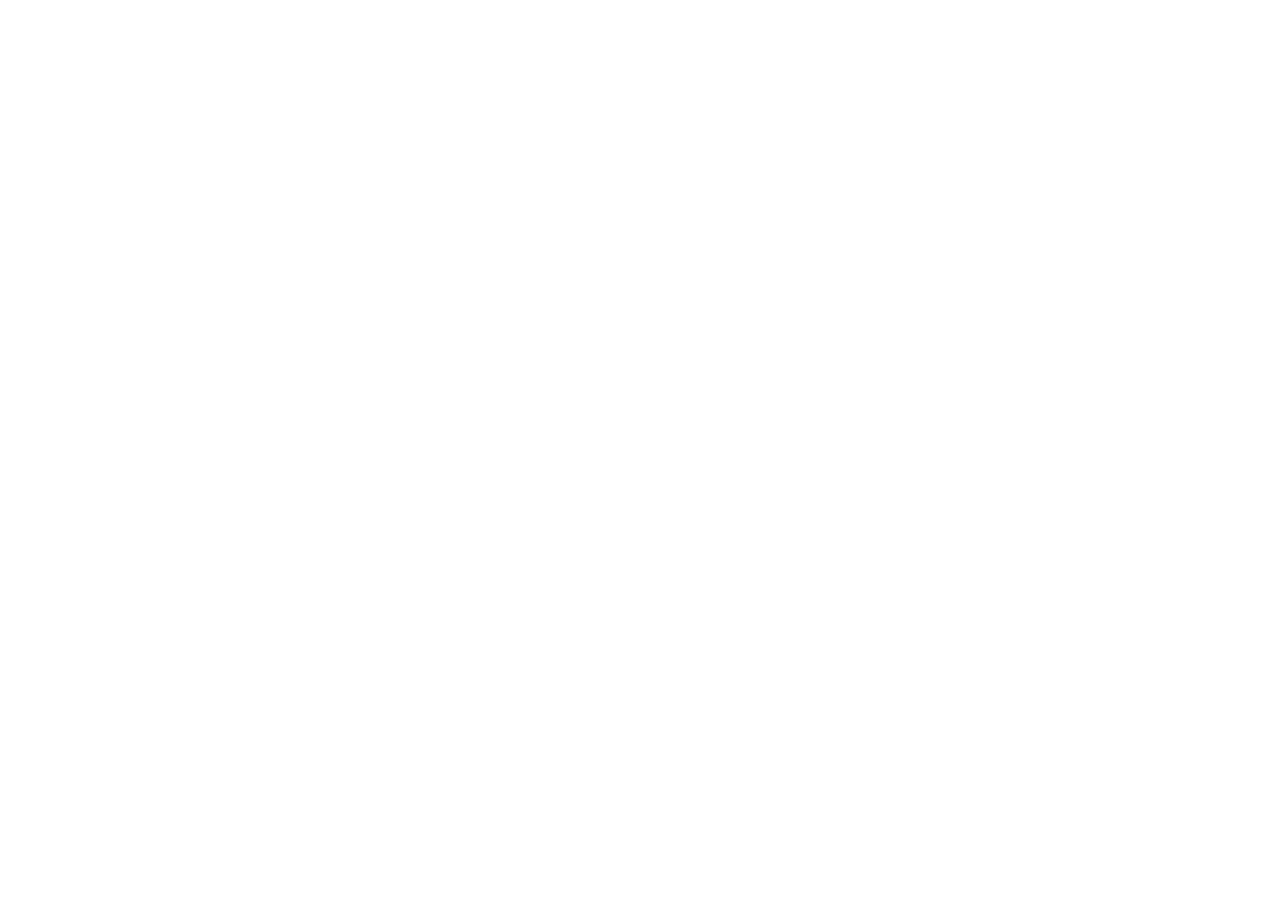
==== Daily_Routine/Weak 1/Monday.html @ 0da0e5e9 "Fixed homepage layout and updated styles" ====
<!DOCTYPE html>
<html lang="en">
<head>
    <meta charset="UTF-8">
    <meta name="viewport" content="width=device-width, initial-scale=1.0">
    <title>Document</title>
</head>
<body>
    
</body>
</html>
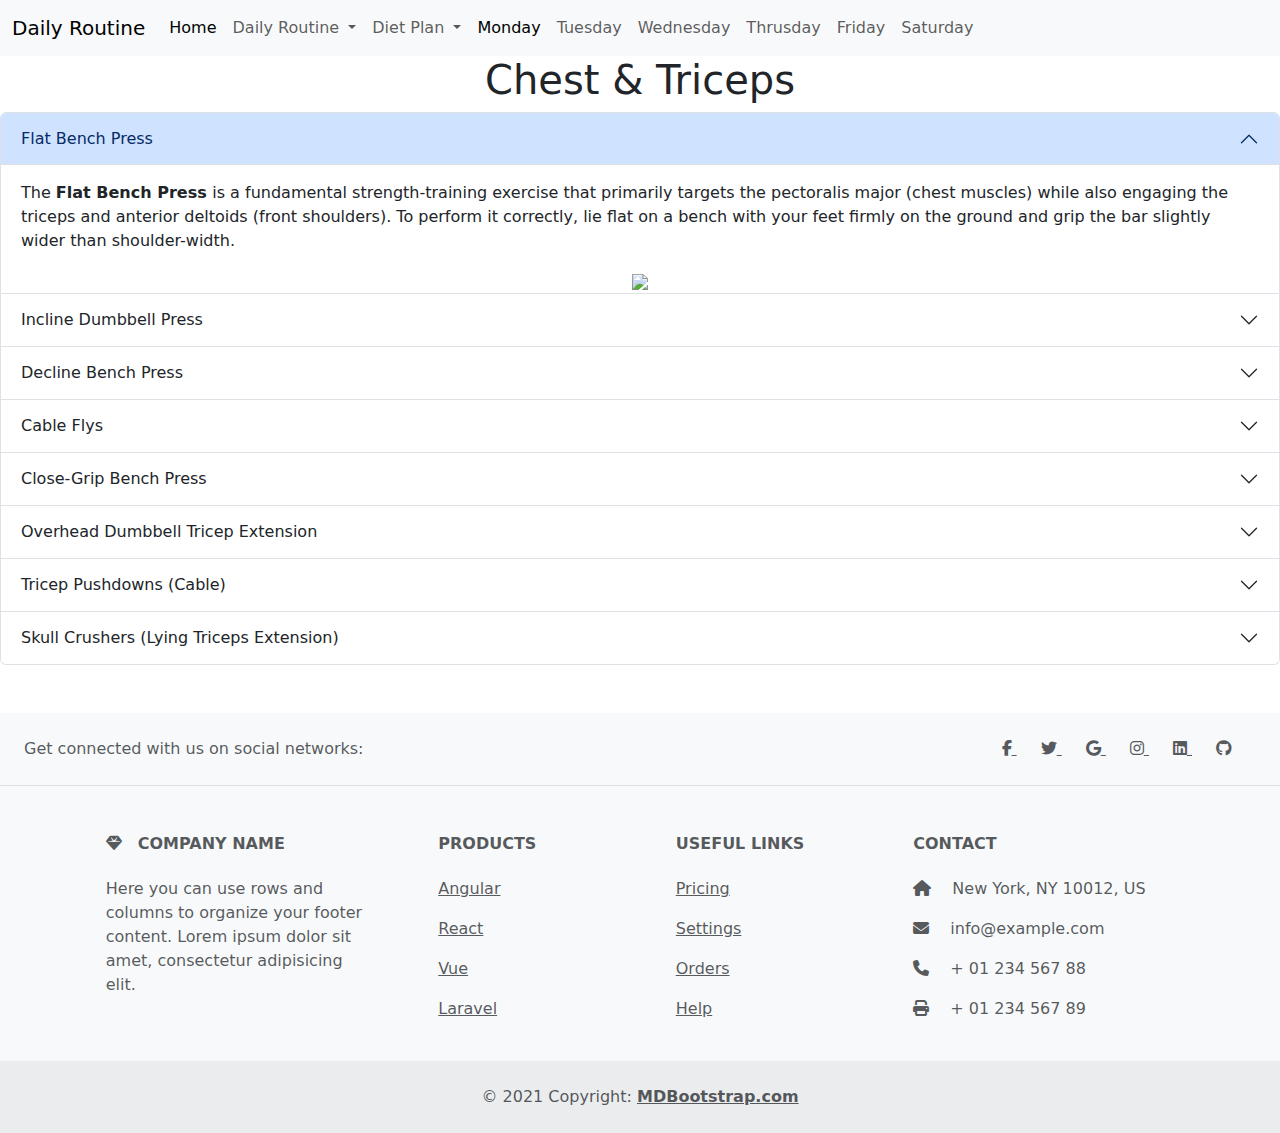
==== commit a9b8f0b2: "Add files via upload" ====
--- a/Daily_Routine/Weak 1/Monday.html
+++ b/Daily_Routine/Weak 1/Monday.html
@@ -1,11 +1,326 @@
-<!DOCTYPE html>
-<html lang="en">
-<head>
-    <meta charset="UTF-8">
-    <meta name="viewport" content="width=device-width, initial-scale=1.0">
-    <title>Document</title>
-</head>
-<body>
-    
-</body>
-</html>+<!doctype html>
+<html lang="en">
+  <head>
+    <meta charset="utf-8">
+    <meta name="viewport" content="width=device-width, initial-scale=1">
+    <title>Bootstrap demo</title>
+    <link rel="stylesheet" href="../style.css">
+    <link href="https://cdn.jsdelivr.net/npm/bootstrap@5.3.3/dist/css/bootstrap.min.css" rel="stylesheet" integrity="sha384-QWTKZyjpPEjISv5WaRU9OFeRpok6YctnYmDr5pNlyT2bRjXh0JMhjY6hW+ALEwIH" crossorigin="anonymous">
+    <link rel="stylesheet" href="https://cdnjs.cloudflare.com/ajax/libs/font-awesome/6.5.1/css/all.min.css">
+
+  </head>
+  <body>
+    <nav class="navbar navbar-expand-lg bg-body-tertiary nav ">
+        <div class="container-fluid">
+          <a class="navbar-brand" href="#">Daily Routine</a>
+          <button class="navbar-toggler" type="button" data-bs-toggle="collapse" data-bs-target="#navbarNavDropdown" aria-controls="navbarNavDropdown" aria-expanded="false" aria-label="Toggle navigation">
+            <span class="navbar-toggler-icon"></span>
+          </button>
+          <div class="collapse navbar-collapse " id="navbarNavDropdown">
+            <ul class="navbar-nav">
+              <li class="nav-item">
+                <a class="nav-link active" aria-current="page" href="#">Home</a>
+              </li>
+              <!-- Start -->
+              <li class="nav-item dropdown">
+                <a class="nav-link dropdown-toggle" href="#" role="button" data-bs-toggle="dropdown" aria-expanded="false">
+                    Daily Routine
+                </a>
+                <ul class="dropdown-menu">
+                  <li><a class="dropdown-item" href="#">Weak 1</a></li>
+                  <li><a class="dropdown-item" href="#">Weak 2</a></li>
+                  <li><a class="dropdown-item" href="#">Weak 3</a></li>
+                  <li><a class="dropdown-item" href="#">Weak 4</a></li>
+                </ul>
+              </li>
+
+              <!-- End -->
+              <li class="nav-item dropdown">
+                  <a class="nav-link dropdown-toggle" href="#" role="button" data-bs-toggle="dropdown" aria-expanded="false">
+                      Diet Plan
+                    </a>
+                    <ul class="dropdown-menu">
+                        <li><a class="dropdown-item" href="#">0 Cabs</a></li>
+                        <li><a class="dropdown-item" href="#">Fat Loss</a></li>
+                        <li><a class="dropdown-item" href="#">Protien Gainer</a></li>
+                    </ul>
+                </li>
+                <li class="nav-item">
+                  <a class="nav-link active" aria-current="page" href="#">Monday</a>
+                </li>
+                <li class="nav-item">
+                  <a class="nav-link" aria-current="page" href="Tuesday.html">Tuesday</a>
+                </li>
+                <li class="nav-item">
+                  <a class="nav-link" aria-current="page" href="Wednesday.html">Wednesday</a>
+                </li>
+                <li class="nav-item">
+                  <a class="nav-link" aria-current="page" href="Thrusday.html">Thrusday</a>
+                </li>
+                <li class="nav-item">
+                  <a class="nav-link" aria-current="page" href="Friday.html">Friday</a>
+                </li>
+                <li class="nav-item">
+                  <a class="nav-link" aria-current="page" href="Saturday.html">Saturday</a>
+                </li>
+            </ul>
+          </div>
+        </div>
+      </nav>
+
+      <!-- ---Navbar------- -->
+      <center><h1>Chest & Triceps</h1></center>
+      <div class="accordion" id="accordionExample">
+        <div class="accordion-item">
+          <h2 class="accordion-header">
+            <button class="accordion-button" type="button" data-bs-toggle="collapse" data-bs-target="#collapseOne" aria-expanded="true" aria-controls="collapseOne">
+              Flat Bench Press
+            </button>
+          </h2>
+          <div id="collapseOne" class="accordion-collapse collapse show" data-bs-parent="#accordionExample">
+            <div class="accordion-body">
+              The <strong>Flat Bench Press </strong>is a fundamental strength-training exercise that primarily targets the pectoralis major (chest muscles) while also engaging the triceps and anterior deltoids (front shoulders). To perform it correctly, lie flat on a bench with your feet firmly on the ground and grip the bar slightly wider than shoulder-width.
+            </div>
+            <center>
+            <img src="https://static.strengthlevel.com/images/exercises/dumbbell-bench-press/dumbbell-bench-press-800.jpg" class="img-fluid"> </center>
+          </div>
+        </div>
+        <div class="accordion-item">
+          <h2 class="accordion-header">
+            <button class="accordion-button collapsed" type="button" data-bs-toggle="collapse" data-bs-target="#collapseTwo" aria-expanded="false" aria-controls="collapseTwo">
+                Incline Dumbbell Press
+            </button>
+          </h2>
+          <div id="collapseTwo" class="accordion-collapse collapse" data-bs-parent="#accordionExample">
+            <div class="accordion-body">
+                <strong>The incline dumbbell press</strong> is a strength-training exercise that targets the upper chest (pectoralis major, clavicular head) while also engaging the triceps and front deltoids (shoulders). To perform it, set a bench to a 30-45-degree incline and sit with a dumbbell in each hand. Keep your feet flat on the ground and press your back firmly against the bench. Start with the dumbbells at shoulder level, palms facing forward, and push them upward until your arms are fully extended. Lower the weights slowly back to the starting position while maintaining control.
+            </div>
+            <center>
+                <img src="https://liftmanual.com/wp-content/uploads/2023/04/dumbbell-incline-twist-press.jpg" class="img-fluid"> </center>
+          </div>
+        </div>
+        
+        <div class="accordion-item">
+          <h2 class="accordion-header">
+            <button class="accordion-button collapsed" type="button" data-bs-toggle="collapse" data-bs-target="#collapseThree" aria-expanded="false" aria-controls="collapseThree">
+                Decline Bench Press
+            </button>
+          </h2>
+          <div id="collapseThree" class="accordion-collapse collapse" data-bs-parent="#accordionExample">
+            <div class="accordion-body">
+                <strong>The decline bench press </strong> is a compound exercise that primarily targets the lower portion of the chest (pectoralis major), while also engaging the triceps and shoulders. To perform this exercise, lie on a decline bench with your feet secured. Grip the barbell slightly wider than shoulder-width, lower it slowly to your lower chest, and then push it back up to the starting position. This movement helps develop overall chest strength and size. It reduces strain on the shoulders compared to the flat bench press. You can also perform this exercise using dumbbells for greater range of motion.
+            </div>
+            <center>
+                <img src="https://training.fit/wp-content/uploads/2020/02/negativ-bankdruecken-langhantel-800x448.png" class="img-fluid"> </center>
+          </div>
+        </div>
+
+        <div class="accordion-item">
+            <h2 class="accordion-header">
+              <button class="accordion-button collapsed" type="button" data-bs-toggle="collapse" data-bs-target="#collapseFive" aria-expanded="false" aria-controls="collapseFive">
+                Cable Flys
+              </button>
+            </h2>
+            <div id="collapseFive" class="accordion-collapse collapse" data-bs-parent="#accordionExample">
+              <div class="accordion-body">
+                <strong>Cable flys </strong>are an isolation exercise that effectively targets the chest muscles, providing continuous tension throughout the movement. Stand between two cable machines, grab the handles, and bring your arms together in front of you while keeping a slight bend in the elbows. Squeeze the chest muscles, then slowly return to the starting position. This exercise enhances chest definition while reducing joint strain compared to free weights. You can perform high, middle, or low flys to focus on different parts of the chest, making this a versatile chest-building movement.
+              </div>
+              <center>
+                <img src="https://liftmanual.com/wp-content/uploads/2023/04/cable-standing-fly.jpg" class="img-fluid">
+              </center>
+            </div>
+          </div>
+          <div class="accordion-item">
+            <h2 class="accordion-header">
+              <button class="accordion-button collapsed" type="button" data-bs-toggle="collapse" data-bs-target="#collapseSix" aria-expanded="false" aria-controls="collapseSix">
+                Close-Grip Bench Press
+              </button>
+            </h2>
+            <div id="collapseSix" class="accordion-collapse collapse" data-bs-parent="#accordionExample">
+              <div class="accordion-body">
+                <strong>The close-grip bench press  </strong>is a compound exercise that primarily targets the triceps, while also engaging the chest and shoulders. To perform it, grip the barbell with hands placed closer than shoulder-width. Lower the bar to your mid-chest, keeping your elbows tucked close to your body, then push it back up. This variation places less stress on the shoulders while maximizing triceps activation. It is commonly used for strength training and improving lockout power in pressing movements.
+                <center>
+                    <img src="https://tacticaltrainingandconditioning.com/wp-content/uploads/2022/10/134.png" class="img-fluid">
+                  </center>
+              </div>
+            </div>
+        </div>
+        
+          
+          <div class="accordion-item">
+            <h2 class="accordion-header">
+              <button class="accordion-button collapsed" type="button" data-bs-toggle="collapse" data-bs-target="#collapseSeven" aria-expanded="false" aria-controls="collapseSeven">
+                Overhead Dumbbell Tricep Extension
+              </button>
+            </h2>
+            <div id="collapseSeven" class="accordion-collapse collapse" data-bs-parent="#accordionExample">
+              <div class="accordion-body">
+                <strong>The overhead dumbbell tricep extension </strong>is a powerful isolation exercise for strengthening the triceps. Hold a dumbbell with both hands and extend your arms overhead. Lower the weight behind your head while keeping your elbows close to your ears, then press it back up. This movement engages all three heads of the triceps, improving arm size and strength. It can be done seated or standing, with one or both hands, making it a flexible choice for triceps development.
+                
+        <center>
+            <img src="https://training.fit/wp-content/uploads/2020/03/trizepsdruecken-beidarmig-kurzhantel-800x448.png" class="img-fluid">
+          </center>
+              </div>
+            </div>
+        </div>
+          
+          <div class="accordion-item">
+            <h2 class="accordion-header">
+              <button class="accordion-button collapsed" type="button" data-bs-toggle="collapse" data-bs-target="#collapseEight" aria-expanded="false" aria-controls="collapseEight">
+                Tricep Pushdowns (Cable)
+              </button>
+            </h2>
+            <div id="collapseEight" class="accordion-collapse collapse" data-bs-parent="#accordionExample">
+              <div class="accordion-body">
+                <strong>The tricep pushdown </strong>is an effective isolation exercise for targeting the triceps. Stand in front of a cable machine, grip the straight bar or rope attachment, and press the weight downward until your arms are fully extended. Slowly return to the starting position with control. Keep your elbows close to your body throughout the movement to maximize triceps activation. This exercise helps build stronger and more defined arms, making it a staple in triceps workouts.
+                <center>
+                    <img src="https://www.dmoose.com/cdn/shop/articles/cable_Press_down.jpg?v=1693225553" class="img-fluid">
+                  </center>
+              </div>
+            </div>
+        </div>
+        
+          
+          <div class="accordion-item">
+            <h2 class="accordion-header">
+              <button class="accordion-button collapsed" type="button" data-bs-toggle="collapse" data-bs-target="#collapseNine" aria-expanded="false" aria-controls="collapseNine">
+                Skull Crushers (Lying Triceps Extension)
+              </button>
+            </h2>
+            <div id="collapseNine" class="accordion-collapse collapse" data-bs-parent="#accordionExample">
+              <div class="accordion-body">
+                <strong>Skull crushers </strong>are one of the best exercises for developing triceps strength. Lie on a flat bench, hold a barbell or dumbbells, and extend your arms straight up. Lower the weight toward your forehead by bending your elbows, then press it back to the starting position. This exercise targets the long head of the triceps, helping build bigger and stronger arms. Proper form is essential to avoid excessive strain on the elbows.
+              </div>
+              <div>
+              <center>
+                <img src="https://www.bodybuildingmealplan.com/wp-content/uploads/Cable-Arm-Exercises-Skull-Crusher.png" class="img-fluid">
+              </center>
+            </div>
+            </div>
+        </div>    
+      </div>
+    <!-- Footer -->
+<footer class="text-center text-lg-start bg-body-tertiary text-muted mt-5">
+    <!-- Section: Social media -->
+    <section class="d-flex justify-content-center justify-content-lg-between p-4 border-bottom">
+      <!-- Left -->
+      <div class="me-5 d-none d-lg-block">
+        <span>Get connected with us on social networks:</span>
+      </div>
+      <!-- Left -->
+  
+      <!-- Right -->
+      <div>
+        <a href="#" class="me-4 text-reset">
+          <i class="fab fa-facebook-f"></i>
+        </a>
+        <a href="" class="me-4 text-reset">
+          <i class="fab fa-twitter"></i>
+        </a>
+        <a href="" class="me-4 text-reset">
+          <i class="fab fa-google"></i>
+        </a>
+        <a href="" class="me-4 text-reset">
+          <i class="fab fa-instagram"></i>
+        </a>
+        <a href="" class="me-4 text-reset">
+          <i class="fab fa-linkedin"></i>
+        </a>
+        <a href="" class="me-4 text-reset">
+          <i class="fab fa-github"></i>
+        </a>
+      </div>
+      <!-- Right -->
+    </section>
+    <!-- Section: Social media -->
+  
+    <!-- Section: Links  -->
+    <section class="">
+      <div class="container text-center text-md-start mt-5">
+        <!-- Grid row -->
+        <div class="row mt-3">
+          <!-- Grid column -->
+          <div class="col-md-3 col-lg-4 col-xl-3 mx-auto mb-4">
+            <!-- Content -->
+            <h6 class="text-uppercase fw-bold mb-4">
+              <i class="fas fa-gem me-3"></i>Company name
+            </h6>
+            <p>
+              Here you can use rows and columns to organize your footer content. Lorem ipsum
+              dolor sit amet, consectetur adipisicing elit.
+            </p>
+          </div>
+          <!-- Grid column -->
+  
+          <!-- Grid column -->
+          <div class="col-md-2 col-lg-2 col-xl-2 mx-auto mb-4">
+            <!-- Links -->
+            <h6 class="text-uppercase fw-bold mb-4">
+              Products
+            </h6>
+            <p>
+              <a href="#!" class="text-reset">Angular</a>
+            </p>
+            <p>
+              <a href="#!" class="text-reset">React</a>
+            </p>
+            <p>
+              <a href="#!" class="text-reset">Vue</a>
+            </p>
+            <p>
+              <a href="#!" class="text-reset">Laravel</a>
+            </p>
+          </div>
+          <!-- Grid column -->
+  
+          <!-- Grid column -->
+          <div class="col-md-3 col-lg-2 col-xl-2 mx-auto mb-4">
+            <!-- Links -->
+            <h6 class="text-uppercase fw-bold mb-4">
+              Useful links
+            </h6>
+            <p>
+              <a href="#!" class="text-reset">Pricing</a>
+            </p>
+            <p>
+              <a href="#!" class="text-reset">Settings</a>
+            </p>
+            <p>
+              <a href="#!" class="text-reset">Orders</a>
+            </p>
+            <p>
+              <a href="#!" class="text-reset">Help</a>
+            </p>
+          </div>
+          <!-- Grid column -->
+  
+          <!-- Grid column -->
+          <div class="col-md-4 col-lg-3 col-xl-3 mx-auto mb-md-0 mb-4">
+            <!-- Links -->
+            <h6 class="text-uppercase fw-bold mb-4">Contact</h6>
+            <p><i class="fas fa-home me-3"></i> New York, NY 10012, US</p>
+            <p>
+              <i class="fas fa-envelope me-3"></i>
+              info@example.com
+            </p>
+            <p><i class="fas fa-phone me-3"></i> + 01 234 567 88</p>
+            <p><i class="fas fa-print me-3"></i> + 01 234 567 89</p>
+          </div>
+          <!-- Grid column -->
+        </div>
+        <!-- Grid row -->
+      </div>
+    </section>
+    <!-- Section: Links  -->
+  
+    <!-- Copyright -->
+    <div class="text-center p-4" style="background-color: rgba(0, 0, 0, 0.05);">
+      © 2021 Copyright:
+      <a class="text-reset fw-bold" href="https://mdbootstrap.com/">MDBootstrap.com</a>
+    </div>
+    <!-- Copyright -->
+  </footer>
+  <!-- Footer -->
+    <script src="https://cdn.jsdelivr.net/npm/bootstrap@5.3.3/dist/js/bootstrap.bundle.min.js" integrity="sha384-YvpcrYf0tY3lHB60NNkmXc5s9fDVZLESaAA55NDzOxhy9GkcIdslK1eN7N6jIeHz" crossorigin="anonymous"></script>
+  </body>
+</html>
